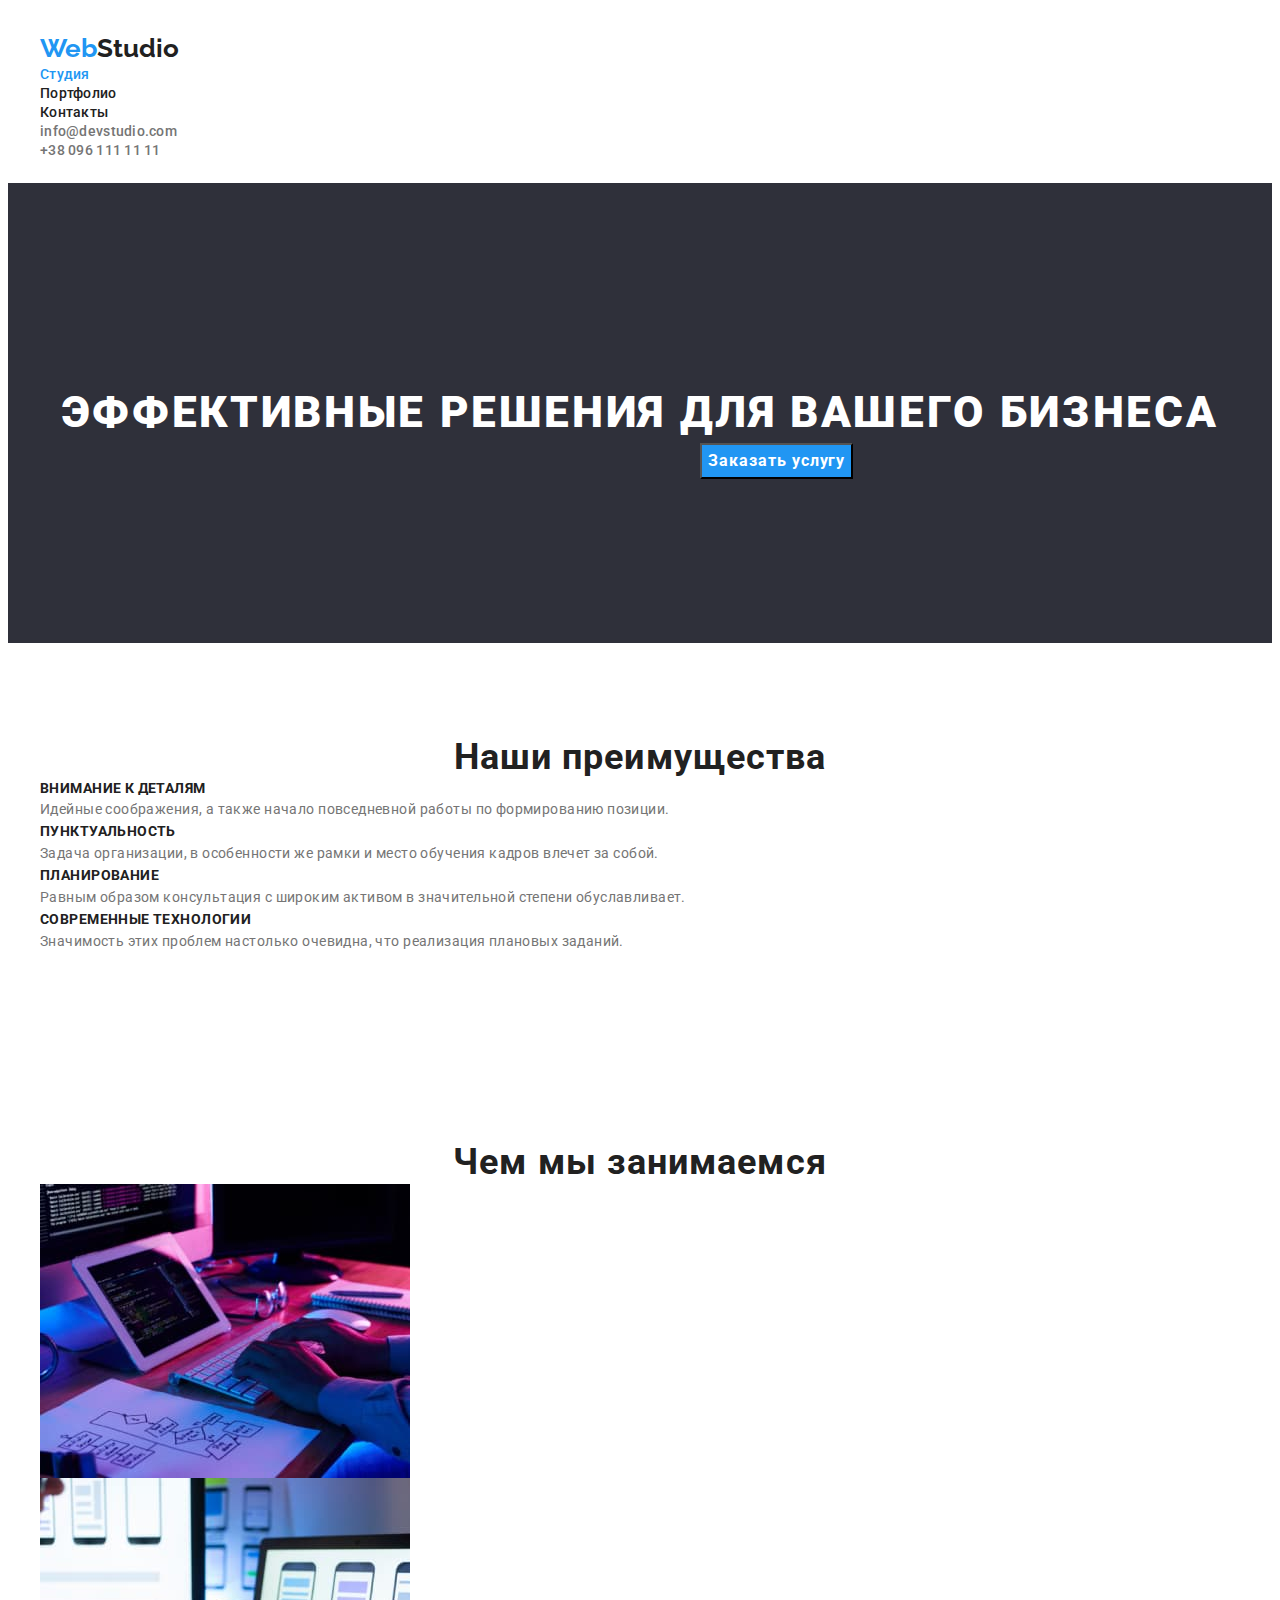
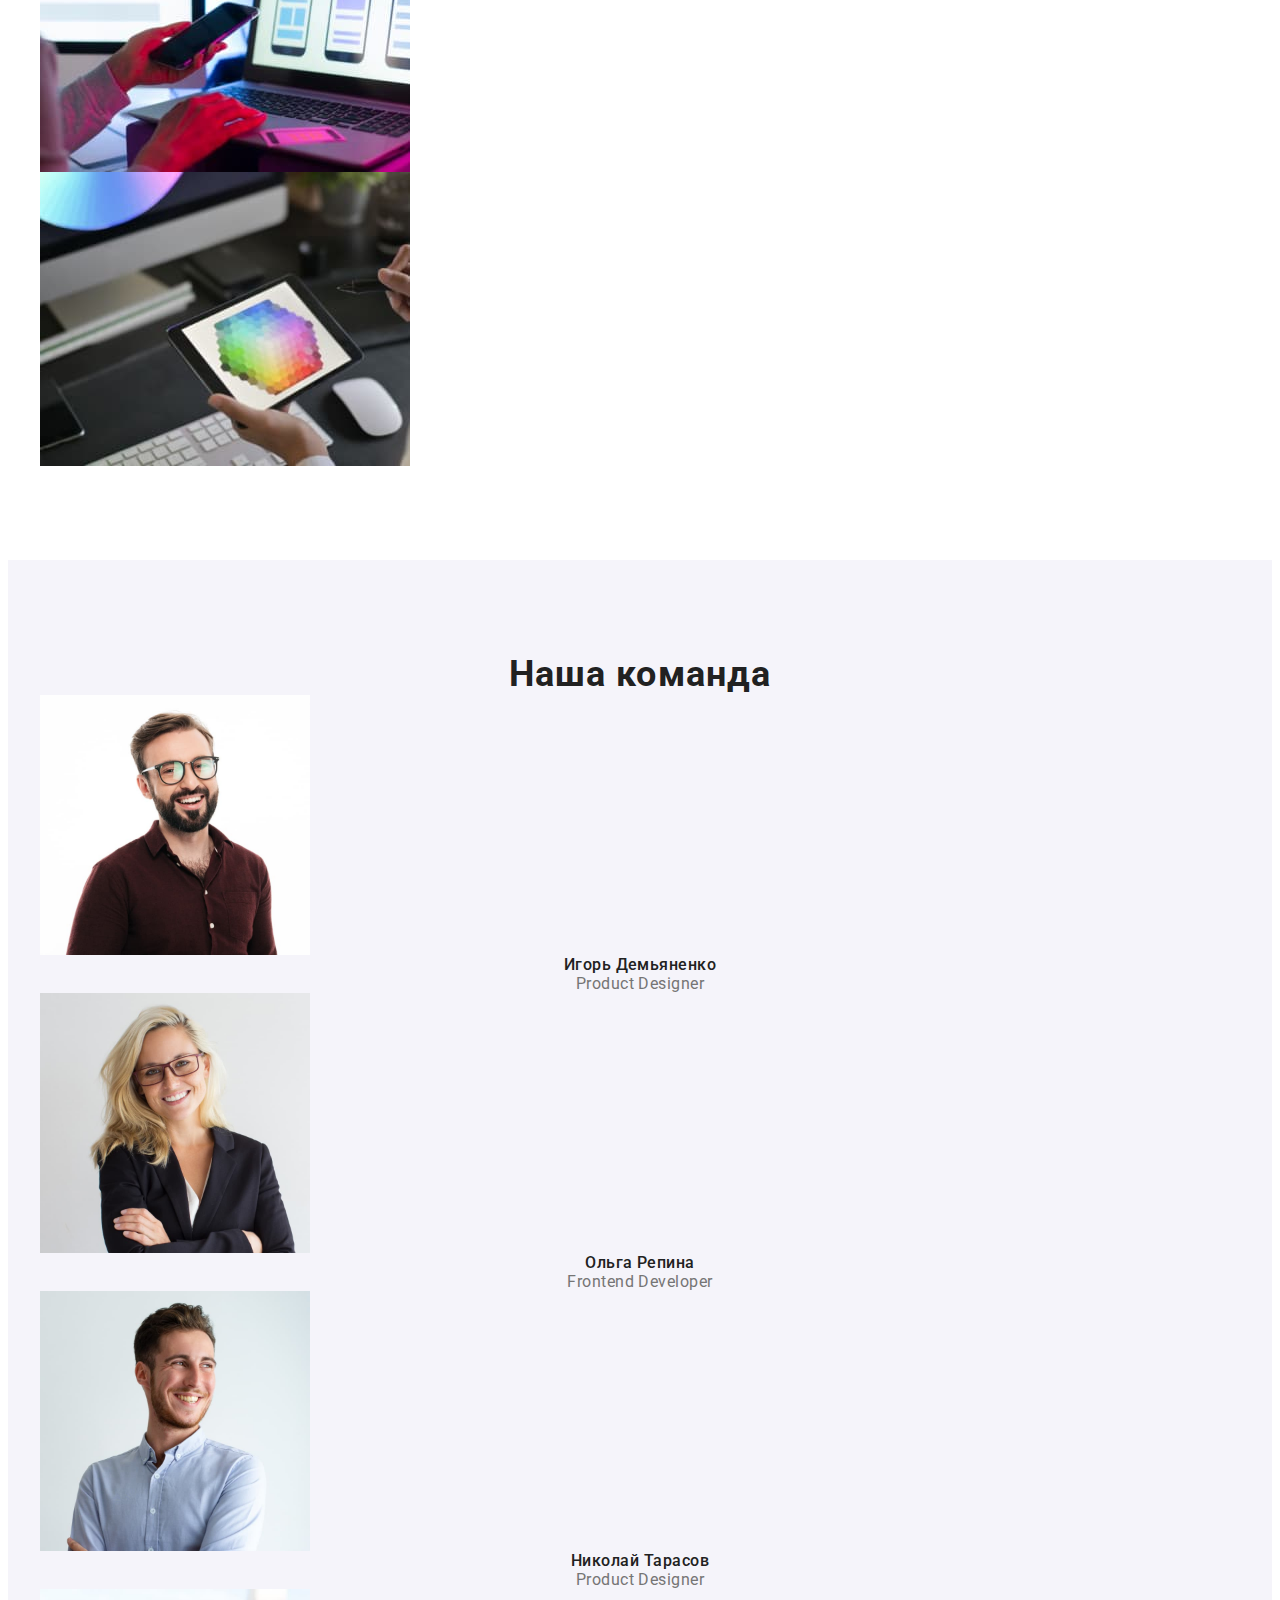
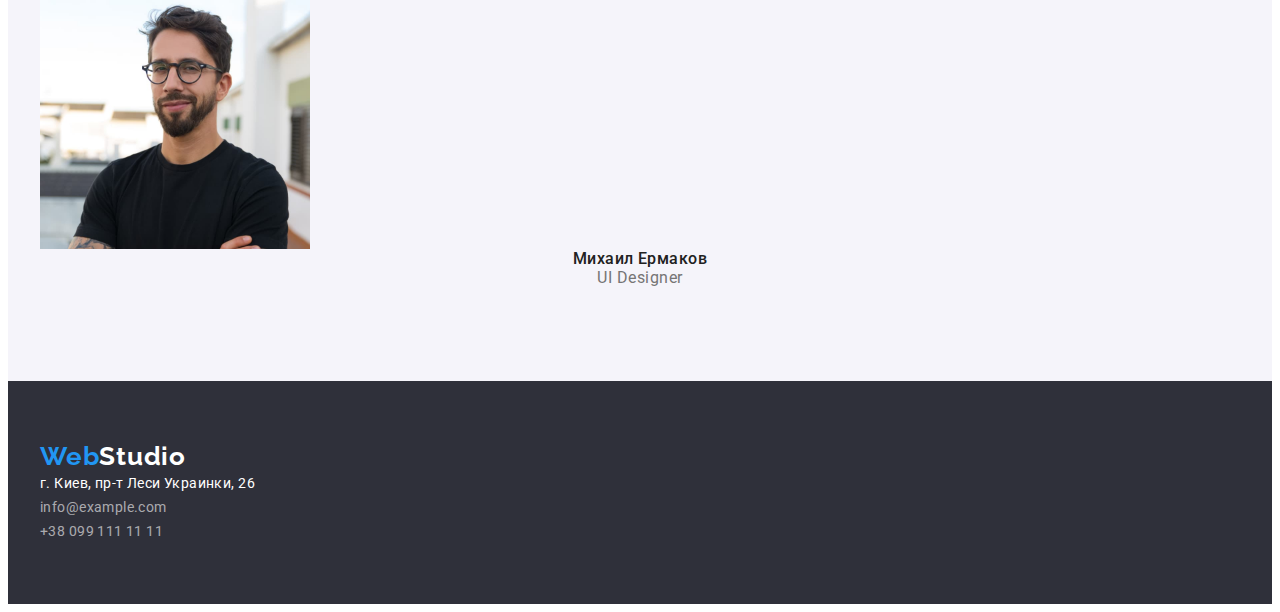
==== index.html @ 093d6d55 "начал вторую hv" ====
<!DOCTYPE html>
<html lang="ru">
  <head>
    <meta charset="UTF-8" />
    <meta http-equiv="X-UA-Compatible" content="IE=edge" />
    <meta name="viewport" content="width=device-width, initial-scale=1.0" />
    <title>Webstudio</title>
    <link rel="preconnect" href="https://fonts.googleapis.com" />
    <link rel="preconnect" href="https://fonts.gstatic.com" crossorigin />
    <link
      href="https://fonts.googleapis.com/css2?family=Raleway:wght@700&family=Roboto:wght@400;500;700;900&display=swap"
      rel="stylesheet"
    />
    <link
      rel="stylesheet"
      href="https://cdnjs.cloudflare.com/ajax/libs/modern-normalize/1.1.0/modern-normalize.min.css"
      integrity="sha512-wpPYUAdjBVSE4KJnH1VR1HeZfpl1ub8YT/NKx4PuQ5NmX2tKuGu6U/JRp5y+Y8XG2tV+wKQpNHVUX03MfMFn9Q=="
      crossorigin="anonymous"
      referrerpolicy="no-referrer"
    />
    <link rel="stylesheet" href="./css/style.css" />
  </head>
  <body>
    <header class="header">
      <div class="container">
        <a class="link header-logo" href=""
          >Web<span class="header-logo-part">Studio</span></a
        >
        <nav class="header-nav">
          <ul class="list header-list">
            <li class="header-item">
              <a class="link header-link curent" href="">Студия</a>
            </li>
            <li class="header-item">
              <a class="link header-link" href="./portfolio.html">Портфолио</a>
            </li>
            <li class="header-item">
              <a class="link header-link" href="">Контакты</a>
            </li>
          </ul>
        </nav>
        <ul class="list header-info">
          <li>
            <a class="link header-tell" href="mailto:info@devstudio.com"
              >info@devstudio.com</a
            >
          </li>
          <li>
            <a class="link header-mail" href="tel:+380961111111"
              >+38 096 111 11 11</a
            >
          </li>
        </ul>
      </div>
    </header>
    <main>
      <section class="hero">
        <div class="container">
          <h1 class="hero-title">Эффективные решения для вашего бизнеса</h1>
          <span class="hero-btn-center"
            ><button type="button" class="hero-btn">
              Заказать услугу
            </button></span
          >
        </div>
      </section>
      <section class="benefits">
        <div class="container">
          <h2 class="benefits-title">Наши преимущества</h2>
          <ul class="list benefits-list">
            <li class="benefits-item">
              <h3 class="benefits-h3">Внимание к деталям</h3>
              <p class="benefits-pr">
                Идейные соображения, а также начало повседневной работы по
                формированию позиции.
              </p>
            </li>
            <li class="benefits-item">
              <h3 class="benefits-h3">Пунктуальность</h3>
              <p class="benefits-pr">
                Задача организации, в особенности же рамки и место обучения
                кадров влечет за собой.
              </p>
            </li>
            <li class="benefits-item">
              <h3 class="benefits-h3">Планирование</h3>
              <p class="benefits-pr">
                Равным образом консультация с широким активом в значительной
                степени обуславливает.
              </p>
            </li>
            <li class="benefits-item">
              <h3 class="benefits-h3">Современные технологии</h3>
              <p class="benefits-pr">
                Значимость этих проблем настолько очевидна, что реализация
                плановых заданий.
              </p>
            </li>
          </ul>
        </div>
      </section>
      <section class="work">
        <div class="container">
          <h2 class="work-title">Чем мы занимаемся</h2>
          <ul class="list work-list">
            <li class="work-item">
              <img
                src="./images/1img.jpg"
                alt="печатает"
                width="370"
                height="294"
              />
            </li>
            <li class="work-item">
              <img
                src="./images/1img2.jpg"
                alt="смотрит на экран"
                width="370"
                height="294"
              />
            </li>
            <li class="work-item">
              <img
                src="./images/1img3.jpg"
                alt="работает с планшетом"
                width="370"
                height="294"
              />
            </li>
          </ul>
        </div>
      </section>
      <section class="team">
        <div class="container">
          <h2 class="team-title">Наша команда</h2>
          <ul class="list team-list">
            <li class="team-item">
              <img
                src="./images/2img1.jpg"
                alt="Игорь Демьяненко"
                width="270"
                height="260"
              />
              <h3 class="team-name">Игорь Демьяненко</h3>
              <p lang="en" class="team-pr">Product Designer</p>
            </li>
            <li class="team-item">
              <img
                src="./images/2img2.jpg"
                alt="Ольга Репина"
                width="270"
                height="260"
              />
              <h3 class="team-name">Ольга Репина</h3>
              <p lang="en" class="team-pr">Frontend Developer</p>
            </li>
            <li class="team-item">
              <img
                src="./images/2img3.jpg"
                alt="Николай Тарасов"
                width="270"
                height="260"
              />
              <h3 class="team-name">Николай Тарасов</h3>
              <p lang="en" class="team-pr">Product Designer</p>
            </li>
            <li class="team-item">
              <img
                src="./images/2img4.jpg"
                alt="Михаил Ермаков"
                width="270"
                height="260"
              />
              <h3 class="team-name">Михаил Ермаков</h3>
              <p lang="en" class="team-pr">UI Designer</p>
            </li>
          </ul>
        </div>
      </section>
      <footer class="footer">
        <div class="container">
          <a class="link footer-logo" href=""
            >Web<span class="footer-logo-part">Studio</span></a
          >
          <address class="footer-address">
            <ul class="list footer-list">
              <li class="footer-item">
                <a
                  class="link footer-location"
                  href="https://goo.gl/maps/NZAnRx6Gh4YfAg6n8"
                  target="_blank"
                  rel="noopener noreferre"
                  >г. Киев, пр-т Леси Украинки, 26</a
                >
              </li>
              <li class="footer-item">
                <a class="link footer-item-mail" href="mailto:info@example.com"
                  >info@example.com</a
                >
              </li>
              <li class="footer-item">
                <a class="link footer-item-tell" href="tel:+380991111111"
                  >+38 099 111 11 11</a
                >
              </li>
            </ul>
          </address>
        </div>
      </footer>
    </main>
  </body>
</html>
---- css/style.css ----
:root {
  --heading: #212121;
  --blue: #2196f3;
  --paragraph: #757575;
  --bg: #2f303a;
  --white: #ffffff;
}

body {
  font-family: "Roboto", sans-serif;
}

p,
h1,
h2,
h3,
h4,
h5,
h6 {
  margin: 0;
}

ul {
  margin: 0;
  padding: 0;
}

button {
  cursor: pointer;
}

.container {
  width: 1200px;
  padding-left: 15px;
  padding-right: 15px;
  margin: 0 auto;
}

img {
  display: block;
}

.list {
  list-style: none;
}

.link {
  text-decoration: none;
}

.portfolio-btn:focus,
.portfolio-btn:hover,
.header-tell:hover,
.header-mail:hover,
.header-tell:focus,
.header-mail:focus,
.header-link:hover,
.header-link:focus {
  color: var(--blue);
}

/* header */

.header {
  padding-top: 25px;
  padding-bottom: 24px;
}

.header-link {
  font-weight: 500;
  font-size: 14px;
  line-height: 1.14;
  letter-spacing: 0.02em;
  color: var(--heading);
}

.curent {
  color: var(--blue);
}

.header-logo {
  font-family: "Raleway", sans-serif;
  font-weight: 700;
  font-size: 26px;
  line-height: 1.19;
  color: var(--blue);
}

.header-logo-part {
  color: var(--heading);
}

.header-tell,
.header-mail {
  font-weight: 500;
  font-size: 14px;
  line-height: 1.14;
  letter-spacing: 0.02em;
  color: var(--paragraph);
}

/* hero */
.hero {
  background: var(--bg);
  padding-top: 200px;
  padding-bottom: 200px;
}

.hero-title {
  font-weight: 900;
  font-size: 44px;
  line-height: 1.36;
  text-align: center;
  letter-spacing: 0.06em;
  text-transform: uppercase;
  color: var(--white);
}

.hero-btn {
  font-family: inherit;
  font-weight: 700;
  font-size: 16px;
  line-height: 1.875;
  display: flex;
  align-items: center;
  text-align: center;
  letter-spacing: 0.06em;
  color: var(--white);
  background: var(--blue);
}

.hero-btn-center {
  left: 700px;
  position: absolute;
}

.hero-btn:focus,
.hero-btn:hover {
  background: #188ce8;
}

/* benefit */

.benefits {
  padding-bottom: 94px;
  padding-top: 94px;
}

.benefits-title {
  font-weight: 700;
  font-size: 36px;
  line-height: 1.16;
  text-align: center;
  letter-spacing: 0.03em;
  color: var(--heading);
}

.benefits-h3 {
  font-weight: 700;
  font-size: 14px;
  line-height: 1.42;
  letter-spacing: 0.03em;
  text-transform: uppercase;
  color: var(--heading);
}

.benefits-pr {
  font-size: 14px;
  line-height: 1.71;
  letter-spacing: 0.03em;
  color: var(--paragraph);
}

/* work */

.work {
  padding-bottom: 94px;
  padding-top: 94px;
}

.work-title {
  font-weight: 700;
  font-size: 36px;
  line-height: 1.16;
  text-align: center;
  letter-spacing: 0.03em;
  color: var(--heading);
}

/* team */

.team {
  background: #f5f4fa;
  padding-bottom: 94px;
  padding-top: 94px;
}

.team-title {
  font-weight: 700;
  font-size: 36px;
  line-height: 1.16;
  text-align: center;
  letter-spacing: 0.03em;
  color: var(--heading);
}

.team-name {
  font-weight: 500;
  font-size: 16px;
  line-height: 1.187;
  text-align: center;
  letter-spacing: 0.03em;
  color: var(--heading);
}

.team-pr {
  font-size: 16px;
  line-height: 1.187;
  text-align: center;
  letter-spacing: 0.03em;
  color: var(--paragraph);
}

/* footer */

.footer {
  background: var(--bg);
  padding-bottom: 60px;
  padding-top: 60px;
}

.footer-logo {
  font-family: "Raleway", sans-serif;
  font-weight: 700;
  font-size: 26px;
  line-height: 1.19;
  letter-spacing: 0.03em;
  color: var(--blue);
  height: 31px;
  left: 150px;
}

.footer-logo-part {
  color: var(--white);
}

.footer-address {
  font-family: "Roboto", sans-serif;
  font-style: normal;
}

.footer-location {
  font-size: 14px;
  line-height: 1.71;
  letter-spacing: 0.03em;
  color: var(--white);
}

.footer-item-tell,
.footer-item-mail {
  font-size: 14px;
  line-height: 1.71;
  letter-spacing: 0.03em;
  color: rgba(255, 255, 255, 0.6);
}

/* portfolio */

.portfolio-btn:hover,
.portfolio-btn:focus {
  background: var(--blue);
  color: var(--white);
}

.portfolio-btn {
  font-family: inherit;
  font-weight: 500;
  font-size: 16px;
  line-height: 1.625;
  text-align: center;
  letter-spacing: 0.03em;
  color: var(--heading);
  background: #f5f4fa;
}

.curent2 {
  background: var(--blue);
  color: var(--white);
}

.portfolio-title {
  font-weight: 700;
  font-size: 18px;
  line-height: 2;
  letter-spacing: 0.06em;
  color: var(--heading);
}

.portfolio-pr {
  font-size: 16px;
  line-height: 30px;
  letter-spacing: 0.03em;
  color: var(--paragraph);
}
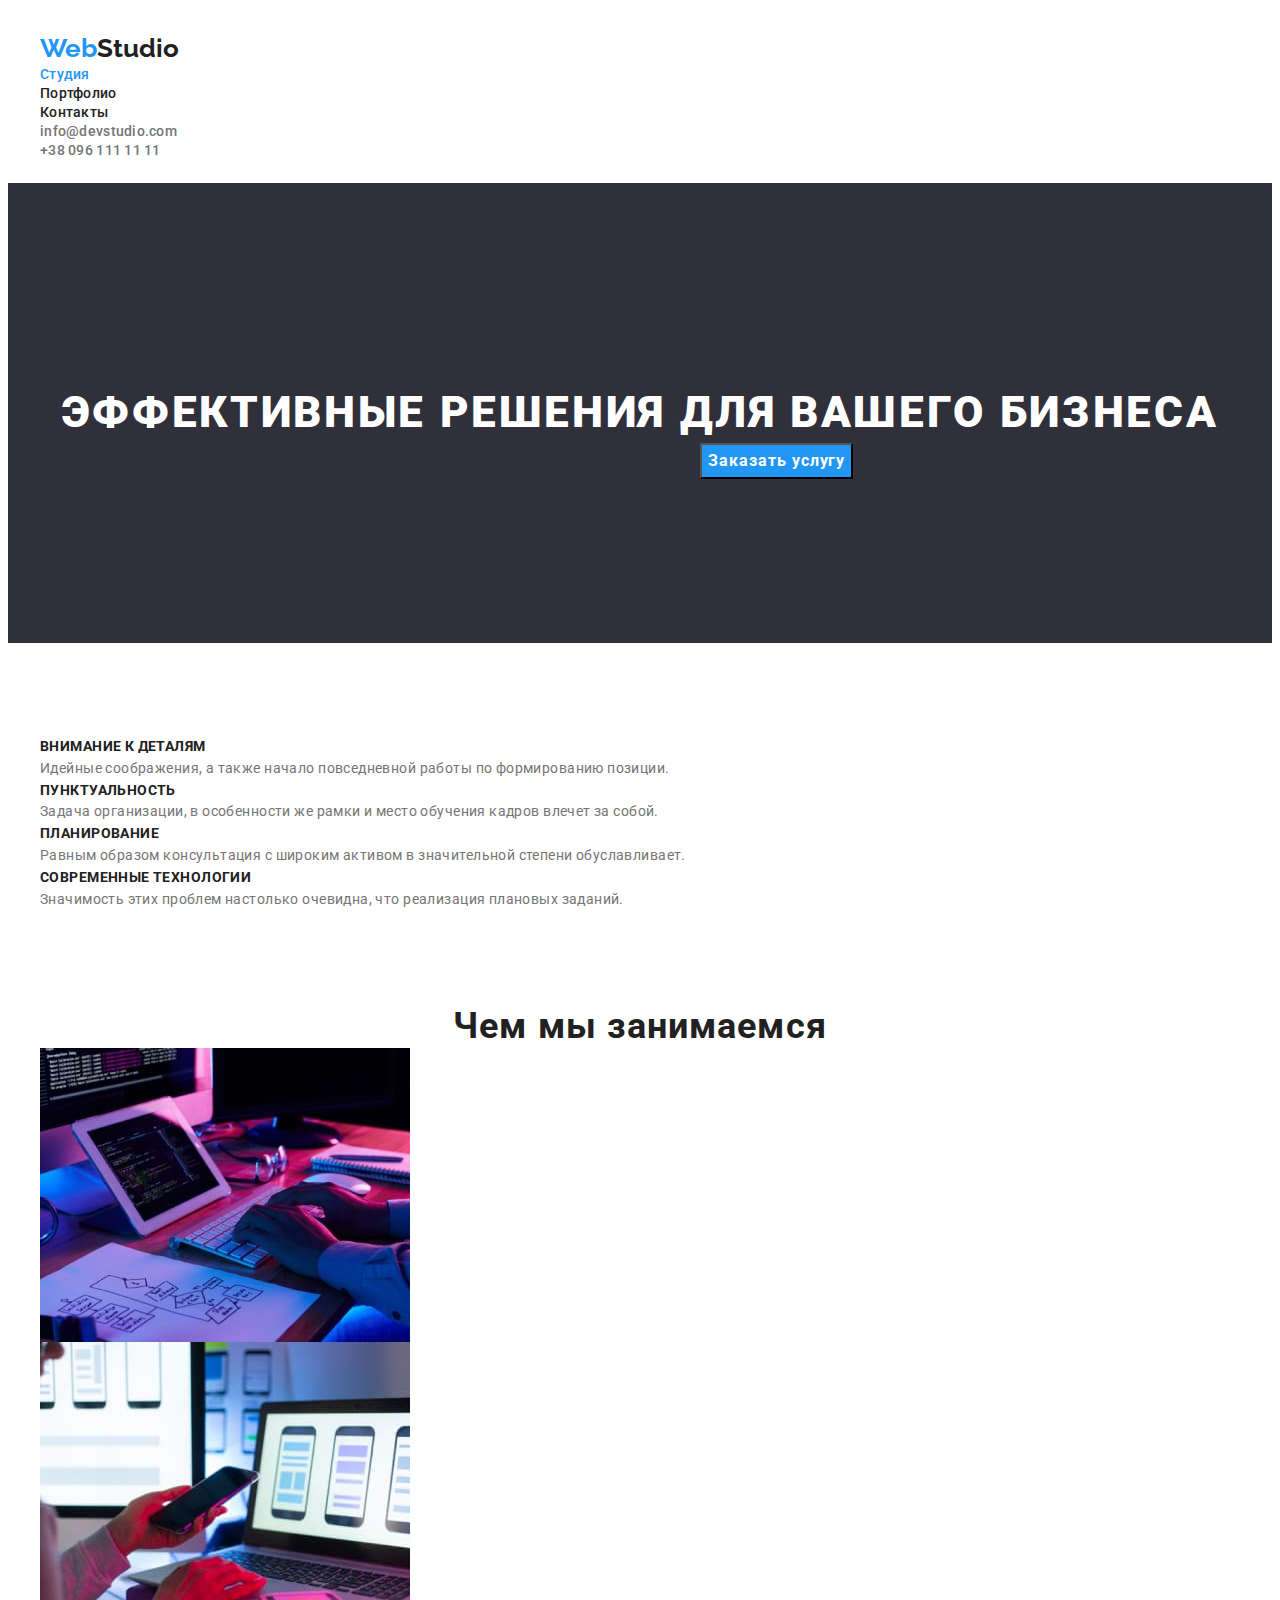
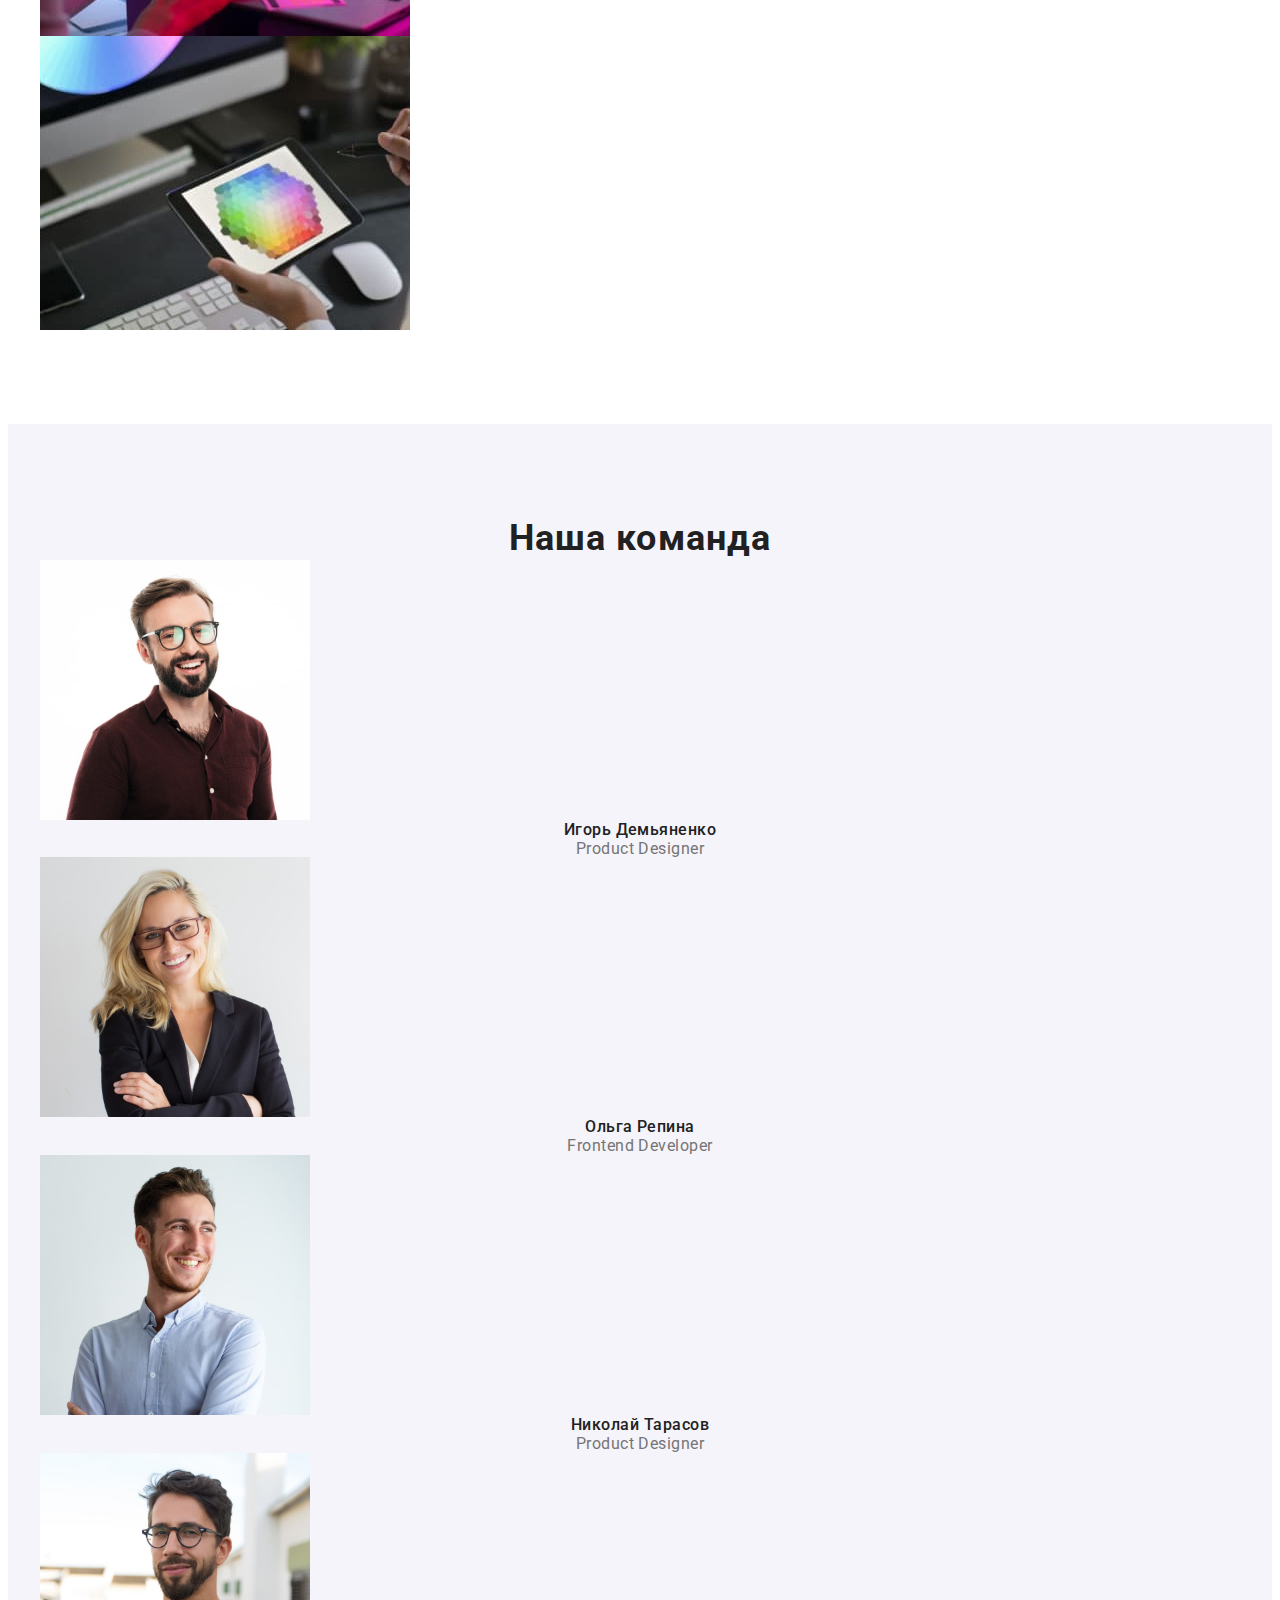
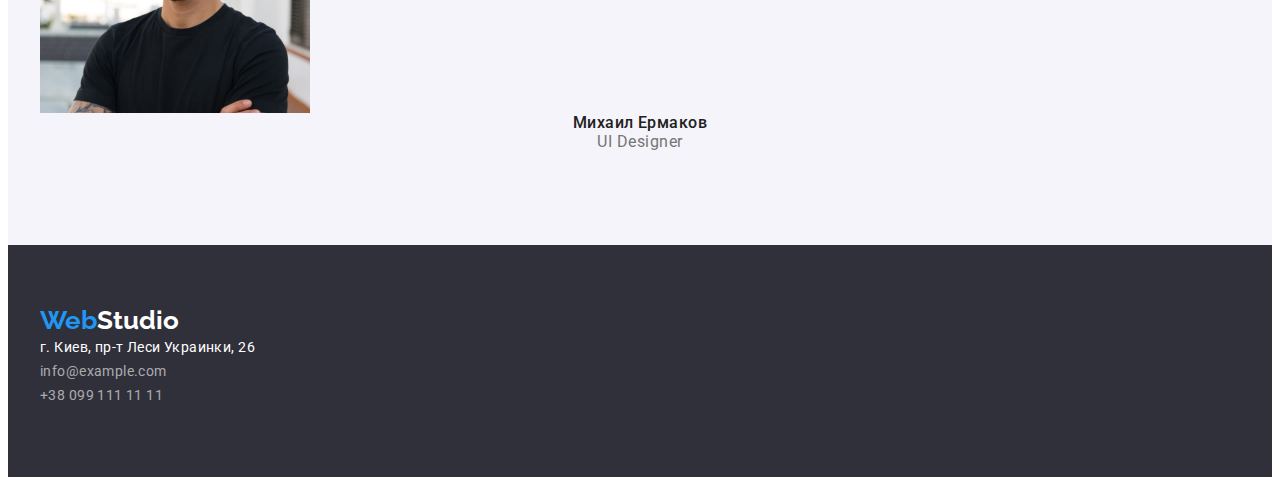
==== commit 5b5a5b11: "nuw" ====
--- a/index.html
+++ b/index.html
@@ -66,7 +66,7 @@
       </section>
       <section class="benefits">
         <div class="container">
-          <h2 class="benefits-title">Наши преимущества</h2>
+          <h2 class="benefits-title visually-hidden">Наши преимущества</h2>
           <ul class="list benefits-list">
             <li class="benefits-item">
               <h3 class="benefits-h3">Внимание к деталям</h3>
--- a/css/style.css
+++ b/css/style.css
@@ -59,6 +59,19 @@
   color: var(--blue);
 }
 
+.visually-hidden {
+  position: absolute;
+  white-space: nowrap;
+  width: 1px;
+  height: 1px;
+  overflow: hidden;
+  border: 0;
+  padding: 0;
+  clip: rect(0 0 0 0);
+  clip-path: inset(50%);
+  margin: -1px;
+}
+
 /* header */
 
 .header {
@@ -175,7 +188,6 @@
 
 .work {
   padding-bottom: 94px;
-  padding-top: 94px;
 }
 
 .work-title {
@@ -234,10 +246,10 @@
   font-weight: 700;
   font-size: 26px;
   line-height: 1.19;
-  letter-spacing: 0.03em;
+
   color: var(--blue);
-  height: 31px;
-  left: 150px;
+
+  margin-bottom: 20px;
 }
 
 .footer-logo-part {
@@ -247,6 +259,7 @@
 .footer-address {
   font-family: "Roboto", sans-serif;
   font-style: normal;
+  margin-bottom: 9px;
 }
 
 .footer-location {
@@ -254,6 +267,7 @@
   line-height: 1.71;
   letter-spacing: 0.03em;
   color: var(--white);
+  margin-bottom: 9px;
 }
 
 .footer-item-tell,
@@ -262,9 +276,15 @@
   line-height: 1.71;
   letter-spacing: 0.03em;
   color: rgba(255, 255, 255, 0.6);
+  margin-bottom: 9px;
 }
 
 /* portfolio */
+
+.portfolio {
+  padding-bottom: 94px;
+  padding-top: 94px;
+}
 
 .portfolio-btn:hover,
 .portfolio-btn:focus {
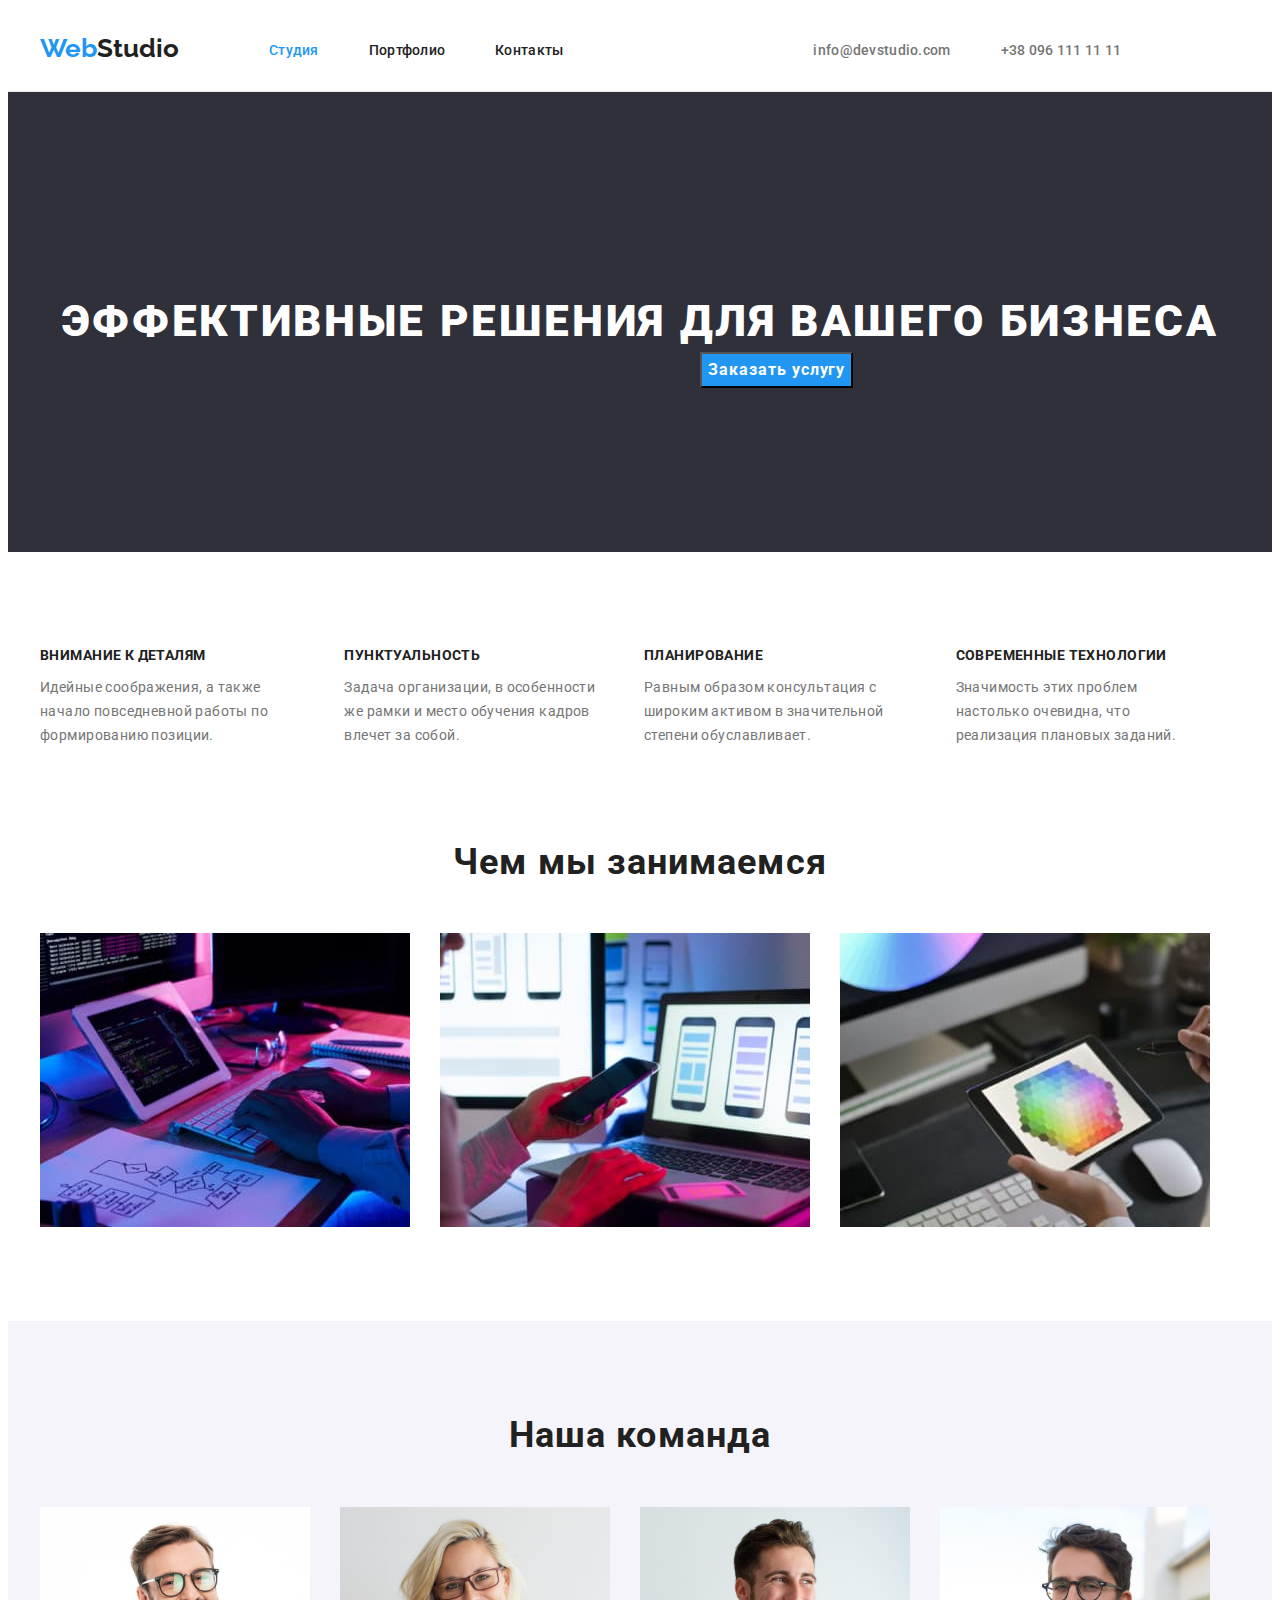
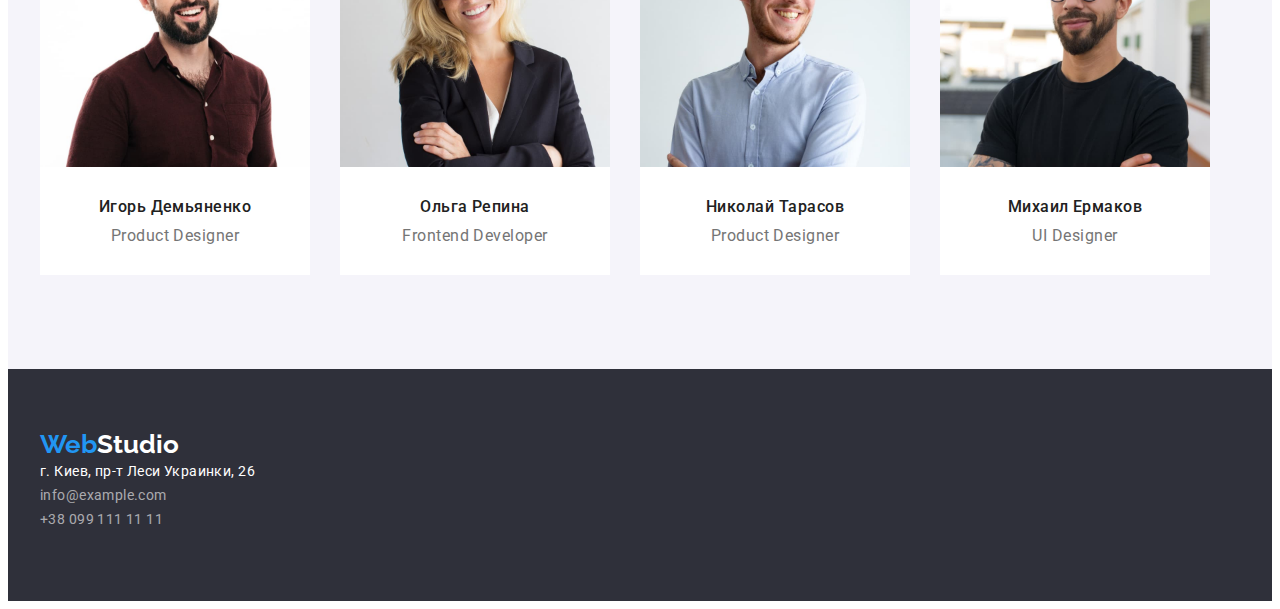
==== commit 5365d8c3: "флексы и маржины" ====
--- a/index.html
+++ b/index.html
@@ -22,7 +22,7 @@
   </head>
   <body>
     <header class="header">
-      <div class="container">
+      <div class="container div-header">
         <a class="link header-logo" href=""
           >Web<span class="header-logo-part">Studio</span></a
         >
--- a/css/style.css
+++ b/css/style.css
@@ -75,8 +75,11 @@
 /* header */
 
 .header {
-  padding-top: 25px;
-  padding-bottom: 24px;
+  border-bottom: 1px solid #ececec;
+}
+
+.div-header {
+  display: flex;
 }
 
 .header-link {
@@ -97,10 +100,30 @@
   font-size: 26px;
   line-height: 1.19;
   color: var(--blue);
+  padding-top: 25px;
+  padding-bottom: 24px;
+  margin-right: 90px;
 }
 
 .header-logo-part {
   color: var(--heading);
+}
+
+.header-list {
+  display: flex;
+  padding-top: 32px;
+  padding-bottom: 32px;
+  margin-right: 200px;
+}
+
+.header-item {
+  margin-right: 50px;
+}
+
+.header-info {
+  display: flex;
+  padding-top: 32px;
+  padding-bottom: 32px;
 }
 
 .header-tell,
@@ -110,6 +133,7 @@
   line-height: 1.14;
   letter-spacing: 0.02em;
   color: var(--paragraph);
+  margin-right: 50px;
 }
 
 /* hero */
@@ -168,6 +192,10 @@
   color: var(--heading);
 }
 
+.benefits-item {
+  margin-right: 30px;
+}
+
 .benefits-h3 {
   font-weight: 700;
   font-size: 14px;
@@ -175,6 +203,11 @@
   letter-spacing: 0.03em;
   text-transform: uppercase;
   color: var(--heading);
+  margin-bottom: 10px;
+}
+
+.benefits-list {
+  display: flex;
 }
 
 .benefits-pr {
@@ -197,6 +230,15 @@
   text-align: center;
   letter-spacing: 0.03em;
   color: var(--heading);
+  margin-bottom: 50px;
+}
+
+.work-list {
+  display: flex;
+}
+
+.work-item {
+  margin-right: 30px;
 }
 
 /* team */
@@ -214,6 +256,16 @@
   text-align: center;
   letter-spacing: 0.03em;
   color: var(--heading);
+  margin-bottom: 50px;
+}
+
+.team-list {
+  display: flex;
+}
+
+.team-item {
+  margin-right: 30px;
+  background: #ffff;
 }
 
 .team-name {
@@ -223,6 +275,8 @@
   text-align: center;
   letter-spacing: 0.03em;
   color: var(--heading);
+  margin-top: 30px;
+  margin-bottom: 10px;
 }
 
 .team-pr {
@@ -231,6 +285,7 @@
   text-align: center;
   letter-spacing: 0.03em;
   color: var(--paragraph);
+  margin-bottom: 30px;
 }
 
 /* footer */
@@ -292,6 +347,14 @@
   color: var(--white);
 }
 
+.div-button {
+  padding-bottom: 50px;
+}
+
+.portfolio-list-button {
+  display: flex;
+}
+
 .portfolio-btn {
   font-family: inherit;
   font-weight: 500;
@@ -301,11 +364,15 @@
   letter-spacing: 0.03em;
   color: var(--heading);
   background: #f5f4fa;
+  margin-right: 8px;
 }
 
 .curent2 {
   background: var(--blue);
   color: var(--white);
+}
+
+.portfolio-item {
 }
 
 .portfolio-title {
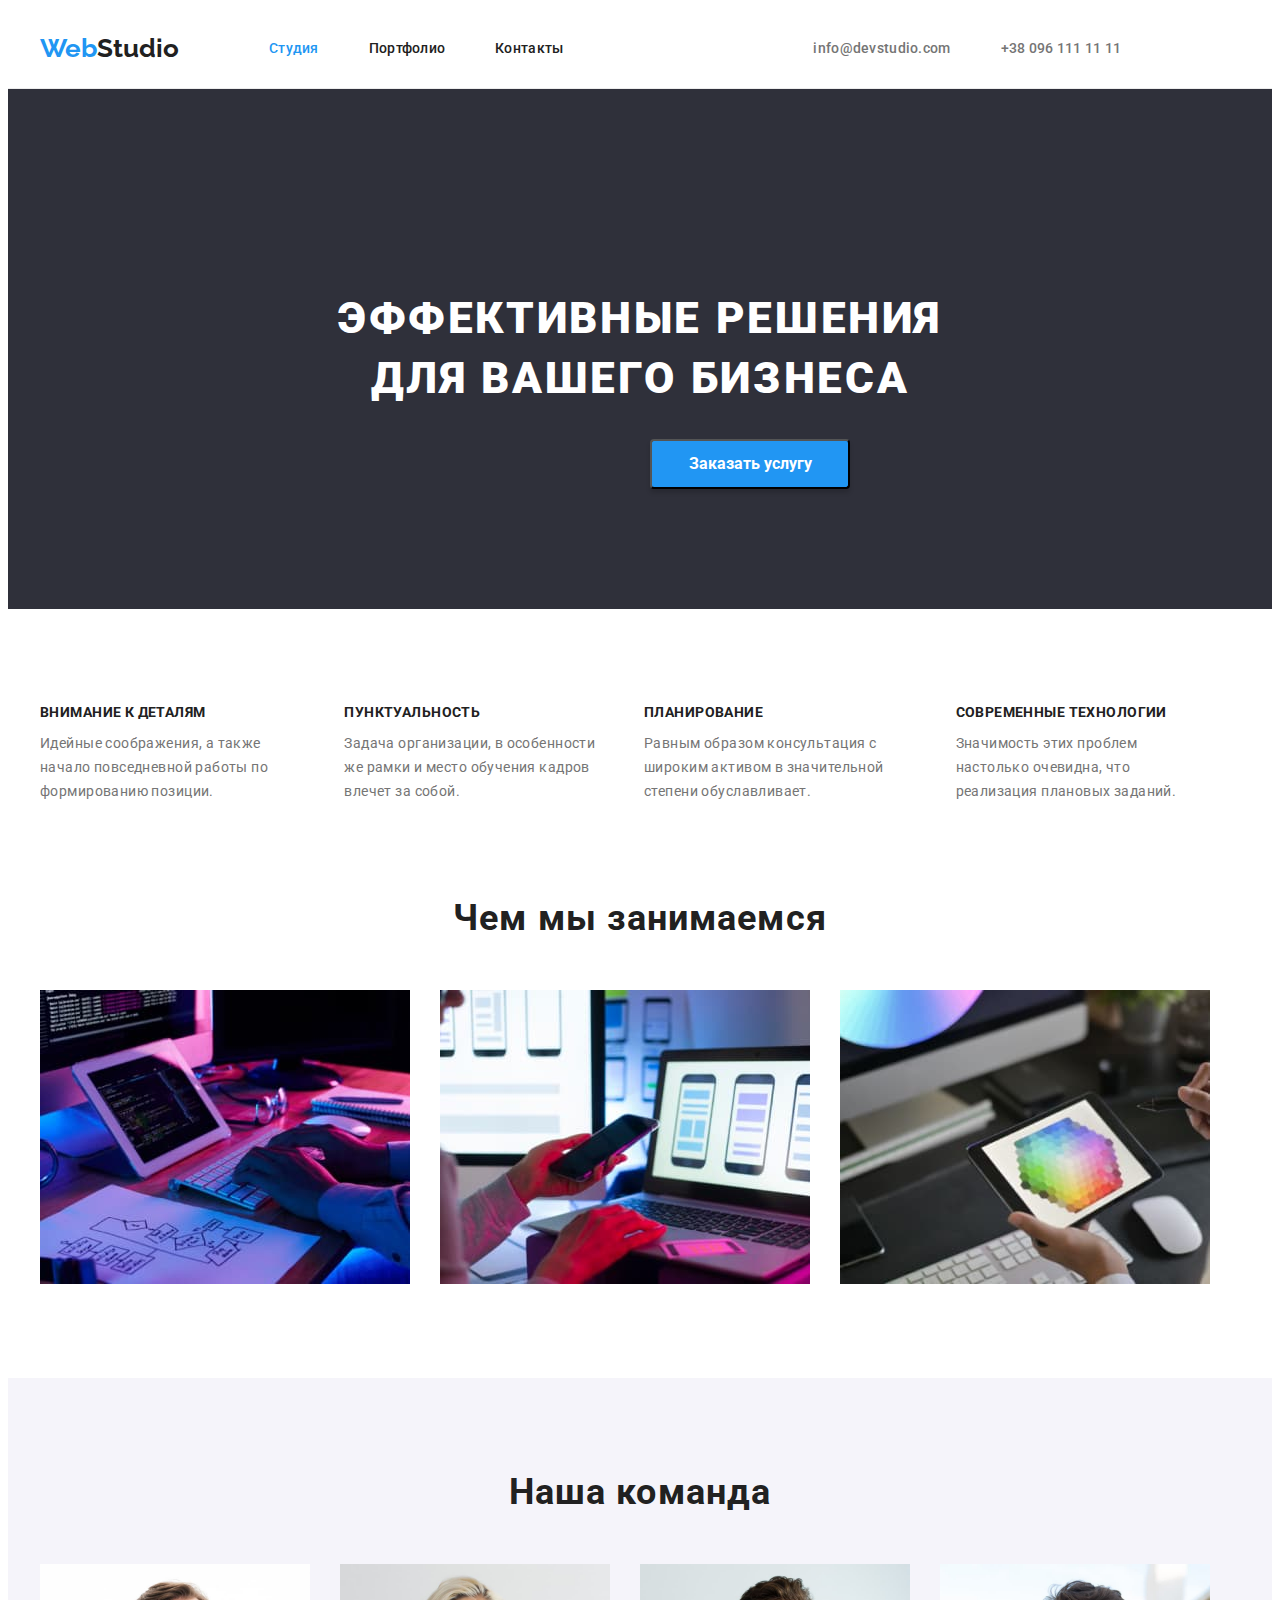
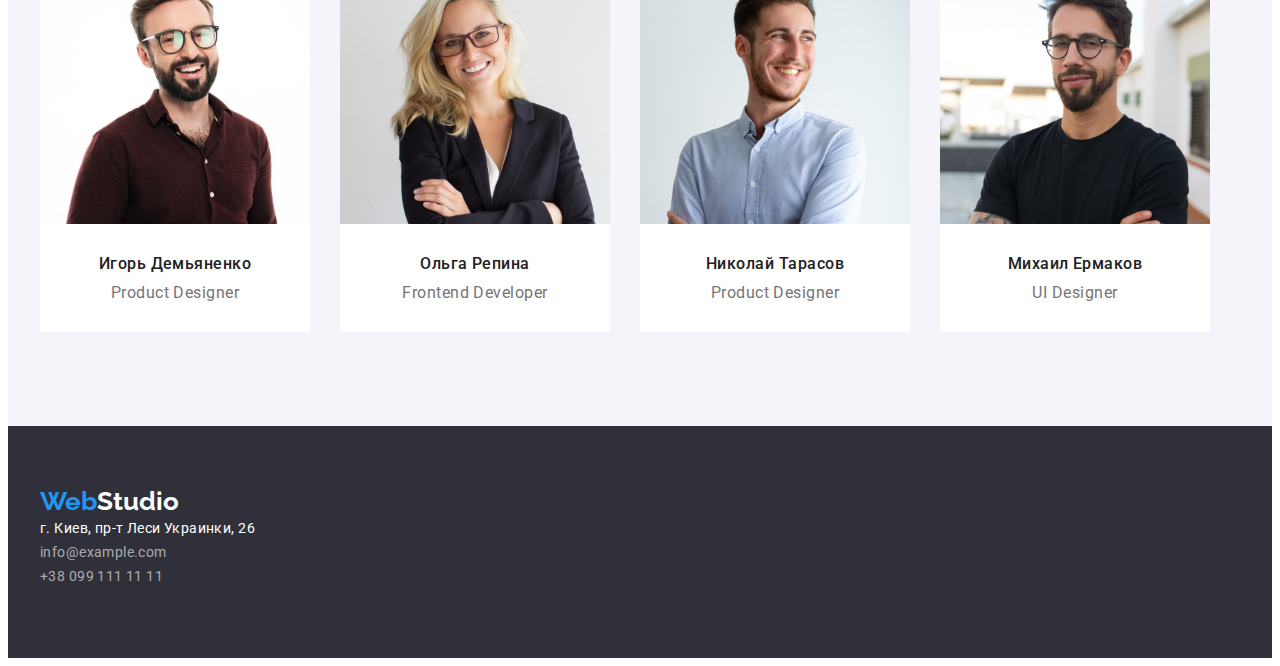
==== commit 51894ca3: "продолжение 3 дз" ====
--- a/index.html
+++ b/index.html
@@ -57,11 +57,7 @@
       <section class="hero">
         <div class="container">
           <h1 class="hero-title">Эффективные решения для вашего бизнеса</h1>
-          <span class="hero-btn-center"
-            ><button type="button" class="hero-btn">
-              Заказать услугу
-            </button></span
-          >
+          <button type="button" class="hero-btn">Заказать услугу</button>
         </div>
       </section>
       <section class="benefits">
--- a/css/style.css
+++ b/css/style.css
@@ -80,6 +80,7 @@
 
 .div-header {
   display: flex;
+  align-items: center;
 }
 
 .header-link {
@@ -111,8 +112,7 @@
 
 .header-list {
   display: flex;
-  padding-top: 32px;
-  padding-bottom: 32px;
+
   margin-right: 200px;
 }
 
@@ -122,9 +122,10 @@
 
 .header-info {
   display: flex;
-  padding-top: 32px;
-  padding-bottom: 32px;
-}
+}
+
+/*   padding-top: 32px;
+  padding-bottom: 32px; */
 
 .header-tell,
 .header-mail {
@@ -151,6 +152,8 @@
   letter-spacing: 0.06em;
   text-transform: uppercase;
   color: var(--white);
+  margin-left: 250px;
+  margin-right: 250px;
 }
 
 .hero-btn {
@@ -158,18 +161,21 @@
   font-weight: 700;
   font-size: 16px;
   line-height: 1.875;
-  display: flex;
-  align-items: center;
-  text-align: center;
-  letter-spacing: 0.06em;
   color: var(--white);
   background: var(--blue);
-}
-
-.hero-btn-center {
-  left: 700px;
+  box-shadow: 0px 4px 4px rgba(0, 0, 0, 0.15);
+  border-radius: 4px;
+  width: 200px;
+  height: 50px;
+  left: 650px;
   position: absolute;
-}
+  margin-top: 30px;
+}
+
+/* align-items: center;
+ text-align: center;
+letter-spacing: 0.06em;
+ display: flex; */
 
 .hero-btn:focus,
 .hero-btn:hover {
@@ -301,9 +307,7 @@
   font-weight: 700;
   font-size: 26px;
   line-height: 1.19;
-
   color: var(--blue);
-
   margin-bottom: 20px;
 }
 
@@ -353,6 +357,7 @@
 
 .portfolio-list-button {
   display: flex;
+  justify-content: center;
 }
 
 .portfolio-btn {
@@ -365,11 +370,19 @@
   color: var(--heading);
   background: #f5f4fa;
   margin-right: 8px;
+  box-shadow: 0px 3px 1px rgba(0, 0, 0, 0.1), 0px 1px 2px rgba(0, 0, 0, 0.08),
+    0px 2px 2px rgba(0, 0, 0, 0.12);
+  border-radius: 4px;
 }
 
 .curent2 {
   background: var(--blue);
   color: var(--white);
+}
+
+.portfolio-list {
+  display: flex;
+  flex-wrap: wrap;
 }
 
 .portfolio-item {
@@ -380,6 +393,7 @@
   font-size: 18px;
   line-height: 2;
   letter-spacing: 0.06em;
+
   color: var(--heading);
 }
 
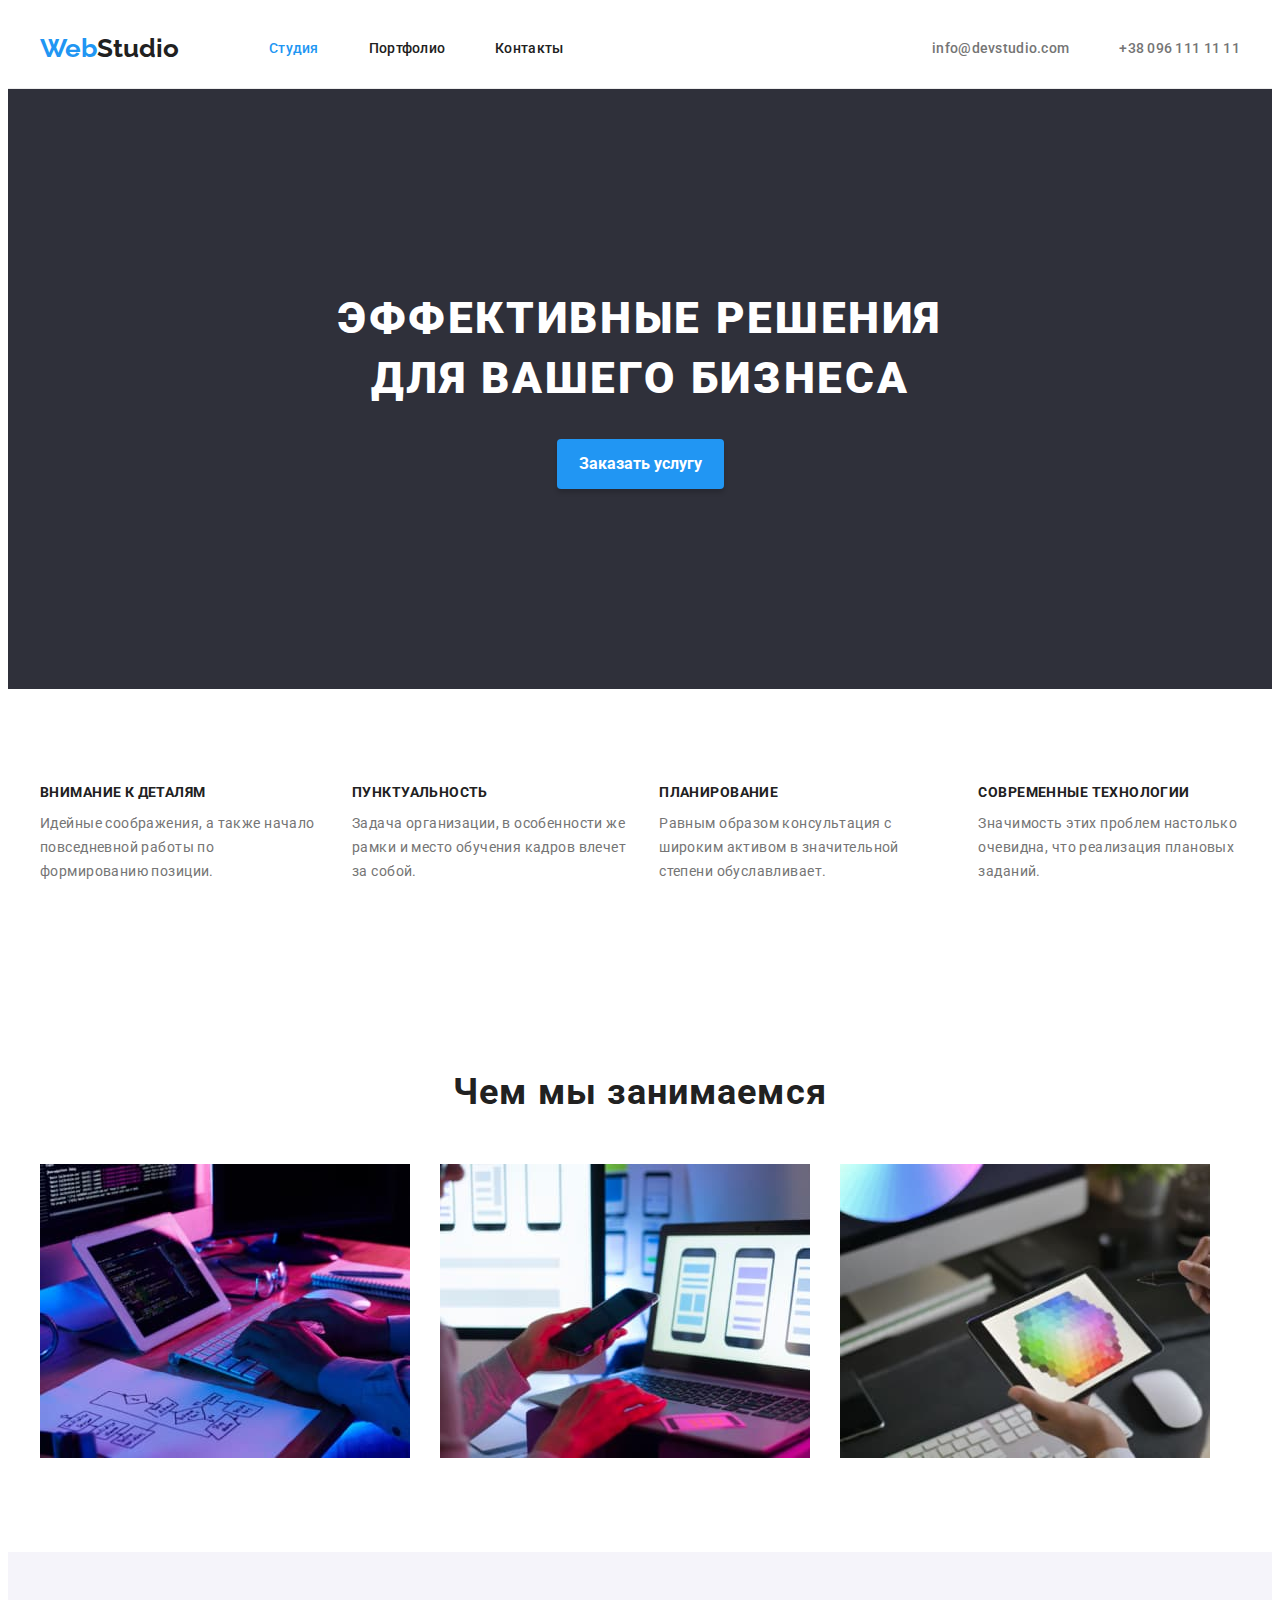
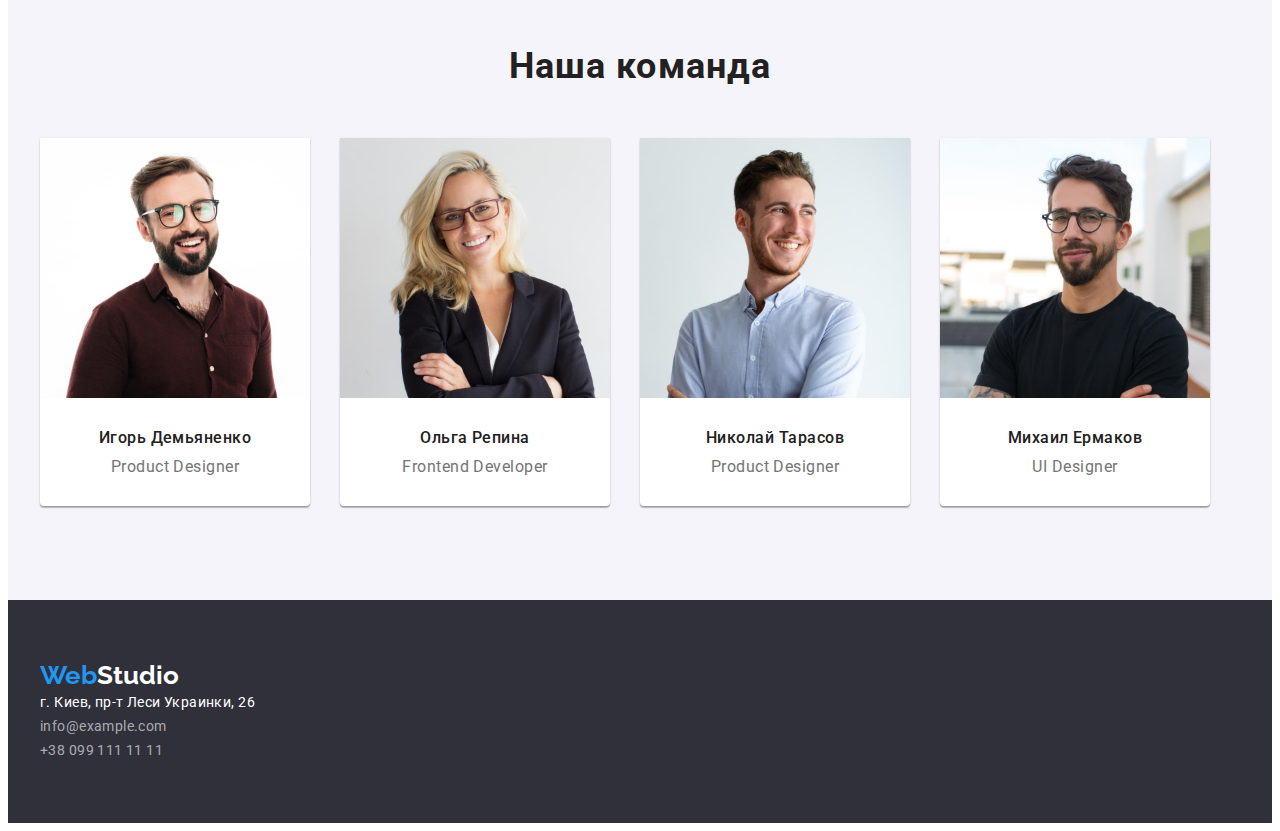
==== commit a46edd93: "исправил" ====
--- a/index.html
+++ b/index.html
@@ -40,7 +40,7 @@
           </ul>
         </nav>
         <ul class="list header-info">
-          <li>
+          <li class="header-info-item">
             <a class="link header-tell" href="mailto:info@devstudio.com"
               >info@devstudio.com</a
             >
@@ -60,7 +60,7 @@
           <button type="button" class="hero-btn">Заказать услугу</button>
         </div>
       </section>
-      <section class="benefits">
+      <section class="section benefits">
         <div class="container">
           <h2 class="benefits-title visually-hidden">Наши преимущества</h2>
           <ul class="list benefits-list">
@@ -95,7 +95,7 @@
           </ul>
         </div>
       </section>
-      <section class="work">
+      <section class="section work">
         <div class="container">
           <h2 class="work-title">Чем мы занимаемся</h2>
           <ul class="list work-list">
@@ -126,7 +126,7 @@
           </ul>
         </div>
       </section>
-      <section class="team">
+      <section class="section team">
         <div class="container">
           <h2 class="team-title">Наша команда</h2>
           <ul class="list team-list">
@@ -137,8 +137,10 @@
                 width="270"
                 height="260"
               />
-              <h3 class="team-name">Игорь Демьяненко</h3>
-              <p lang="en" class="team-pr">Product Designer</p>
+              <div class="team-div-img">
+                <h3 class="team-name">Игорь Демьяненко</h3>
+                <p lang="en" class="team-pr">Product Designer</p>
+              </div>
             </li>
             <li class="team-item">
               <img
@@ -147,8 +149,10 @@
                 width="270"
                 height="260"
               />
-              <h3 class="team-name">Ольга Репина</h3>
-              <p lang="en" class="team-pr">Frontend Developer</p>
+              <div class="team-div-img">
+                <h3 class="team-name">Ольга Репина</h3>
+                <p lang="en" class="team-pr">Frontend Developer</p>
+              </div>
             </li>
             <li class="team-item">
               <img
@@ -157,8 +161,10 @@
                 width="270"
                 height="260"
               />
-              <h3 class="team-name">Николай Тарасов</h3>
-              <p lang="en" class="team-pr">Product Designer</p>
+              <div class="team-div-img">
+                <h3 class="team-name">Николай Тарасов</h3>
+                <p lang="en" class="team-pr">Product Designer</p>
+              </div>
             </li>
             <li class="team-item">
               <img
@@ -167,42 +173,44 @@
                 width="270"
                 height="260"
               />
-              <h3 class="team-name">Михаил Ермаков</h3>
-              <p lang="en" class="team-pr">UI Designer</p>
-            </li>
-          </ul>
-        </div>
-      </section>
-      <footer class="footer">
-        <div class="container">
-          <a class="link footer-logo" href=""
-            >Web<span class="footer-logo-part">Studio</span></a
-          >
-          <address class="footer-address">
-            <ul class="list footer-list">
-              <li class="footer-item">
-                <a
-                  class="link footer-location"
-                  href="https://goo.gl/maps/NZAnRx6Gh4YfAg6n8"
-                  target="_blank"
-                  rel="noopener noreferre"
-                  >г. Киев, пр-т Леси Украинки, 26</a
-                >
-              </li>
-              <li class="footer-item">
-                <a class="link footer-item-mail" href="mailto:info@example.com"
-                  >info@example.com</a
-                >
-              </li>
-              <li class="footer-item">
-                <a class="link footer-item-tell" href="tel:+380991111111"
-                  >+38 099 111 11 11</a
-                >
-              </li>
-            </ul>
-          </address>
-        </div>
-      </footer>
+              <div class="team-div-img">
+                <h3 class="team-name">Михаил Ермаков</h3>
+                <p lang="en" class="team-pr">UI Designer</p>
+              </div>
+            </li>
+          </ul>
+        </div>
+      </section>
     </main>
+    <footer class="footer">
+      <div class="container">
+        <a class="link footer-logo" href=""
+          >Web<span class="footer-logo-part">Studio</span></a
+        >
+        <address class="footer-address">
+          <ul class="list footer-list">
+            <li class="footer-item">
+              <a
+                class="link footer-location"
+                href="https://goo.gl/maps/NZAnRx6Gh4YfAg6n8"
+                target="_blank"
+                rel="noopener noreferre"
+                >г. Киев, пр-т Леси Украинки, 26</a
+              >
+            </li>
+            <li class="footer-item">
+              <a class="link footer-item-mail" href="mailto:info@example.com"
+                >info@example.com</a
+              >
+            </li>
+            <li class="footer-item">
+              <a class="link footer-item-tell" href="tel:+380991111111"
+                >+38 099 111 11 11</a
+              >
+            </li>
+          </ul>
+        </address>
+      </div>
+    </footer>
   </body>
 </html>
--- a/css/style.css
+++ b/css/style.css
@@ -112,15 +112,14 @@
 
 .header-list {
   display: flex;
-
-  margin-right: 200px;
-}
-
-.header-item {
+}
+
+.header-item:not(:last-child) {
   margin-right: 50px;
 }
 
 .header-info {
+  margin-left: auto;
   display: flex;
 }
 
@@ -134,11 +133,15 @@
   line-height: 1.14;
   letter-spacing: 0.02em;
   color: var(--paragraph);
+}
+
+.header-info-item:not(:last-child) {
   margin-right: 50px;
 }
 
 /* hero */
 .hero {
+  text-align: center;
   background: var(--bg);
   padding-top: 200px;
   padding-bottom: 200px;
@@ -157,6 +160,7 @@
 }
 
 .hero-btn {
+  padding: 10px 22px;
   font-family: inherit;
   font-weight: 700;
   font-size: 16px;
@@ -165,17 +169,9 @@
   background: var(--blue);
   box-shadow: 0px 4px 4px rgba(0, 0, 0, 0.15);
   border-radius: 4px;
-  width: 200px;
-  height: 50px;
-  left: 650px;
-  position: absolute;
   margin-top: 30px;
-}
-
-/* align-items: center;
- text-align: center;
-letter-spacing: 0.06em;
- display: flex; */
+  border: transparent;
+}
 
 .hero-btn:focus,
 .hero-btn:hover {
@@ -184,11 +180,17 @@
 
 /* benefit */
 
-.benefits {
+.section {
   padding-bottom: 94px;
   padding-top: 94px;
 }
 
+/* .benefits { }*/
+
+.benefits-item:not(:last-child) {
+  margin-right: 30px;
+}
+
 .benefits-title {
   font-weight: 700;
   font-size: 36px;
@@ -198,10 +200,6 @@
   color: var(--heading);
 }
 
-.benefits-item {
-  margin-right: 30px;
-}
-
 .benefits-h3 {
   font-weight: 700;
   font-size: 14px;
@@ -225,8 +223,13 @@
 
 /* work */
 
+.section {
+  padding-bottom: 94px;
+  padding-top: 94px;
+}
+
 .work {
-  padding-bottom: 94px;
+  padding-top: 0;
 }
 
 .work-title {
@@ -243,16 +246,19 @@
   display: flex;
 }
 
-.work-item {
+.work-item:not(:last-child) {
   margin-right: 30px;
 }
 
 /* team */
+
+.section {
+  padding-bottom: 94px;
+  padding-top: 94px;
+}
 
 .team {
   background: #f5f4fa;
-  padding-bottom: 94px;
-  padding-top: 94px;
 }
 
 .team-title {
@@ -270,8 +276,14 @@
 }
 
 .team-item {
+  background: #ffff;
+  box-shadow: 0px 1px 3px rgba(0, 0, 0, 0.12), 0px 1px 1px rgba(0, 0, 0, 0.14),
+    0px 2px 1px rgba(0, 0, 0, 0.2);
+  border-radius: 0px 0px 4px 4px;
+}
+
+.team-item:not(:last-child) {
   margin-right: 30px;
-  background: #ffff;
 }
 
 .team-name {
@@ -281,7 +293,6 @@
   text-align: center;
   letter-spacing: 0.03em;
   color: var(--heading);
-  margin-top: 30px;
   margin-bottom: 10px;
 }
 
@@ -291,7 +302,11 @@
   text-align: center;
   letter-spacing: 0.03em;
   color: var(--paragraph);
-  margin-bottom: 30px;
+}
+
+.team-div-img {
+  padding-top: 30px;
+  padding-bottom: 30px;
 }
 
 /* footer */
@@ -318,6 +333,9 @@
 .footer-address {
   font-family: "Roboto", sans-serif;
   font-style: normal;
+}
+
+.footer-item:not(:lasr-child) {
   margin-bottom: 9px;
 }
 
@@ -326,7 +344,6 @@
   line-height: 1.71;
   letter-spacing: 0.03em;
   color: var(--white);
-  margin-bottom: 9px;
 }
 
 .footer-item-tell,
@@ -335,7 +352,6 @@
   line-height: 1.71;
   letter-spacing: 0.03em;
   color: rgba(255, 255, 255, 0.6);
-  margin-bottom: 9px;
 }
 
 /* portfolio */
@@ -351,13 +367,14 @@
   color: var(--white);
 }
 
-.div-button {
-  padding-bottom: 50px;
-}
-
 .portfolio-list-button {
   display: flex;
   justify-content: center;
+  margin-bottom: 50px;
+}
+
+.portfolio-btn-li:not(:last-child) {
+  margin-right: 8px;
 }
 
 .portfolio-btn {
@@ -369,7 +386,6 @@
   letter-spacing: 0.03em;
   color: var(--heading);
   background: #f5f4fa;
-  margin-right: 8px;
   box-shadow: 0px 3px 1px rgba(0, 0, 0, 0.1), 0px 1px 2px rgba(0, 0, 0, 0.08),
     0px 2px 2px rgba(0, 0, 0, 0.12);
   border-radius: 4px;
@@ -383,9 +399,19 @@
 .portfolio-list {
   display: flex;
   flex-wrap: wrap;
+  margin: -15px;
 }
 
 .portfolio-item {
+  width: calc(100% / 3 - 30px);
+  margin: 15px;
+}
+
+.div-portfolio-text {
+  padding: 20px 24px;
+  border-bottom: 1px solid #eeeeee;
+  border-left: 1px solid #eeeeee;
+  border-right: 1px solid #eeeeee;
 }
 
 .portfolio-title {
@@ -402,4 +428,5 @@
   line-height: 30px;
   letter-spacing: 0.03em;
   color: var(--paragraph);
-}
+  margin-top: 4px;
+}
